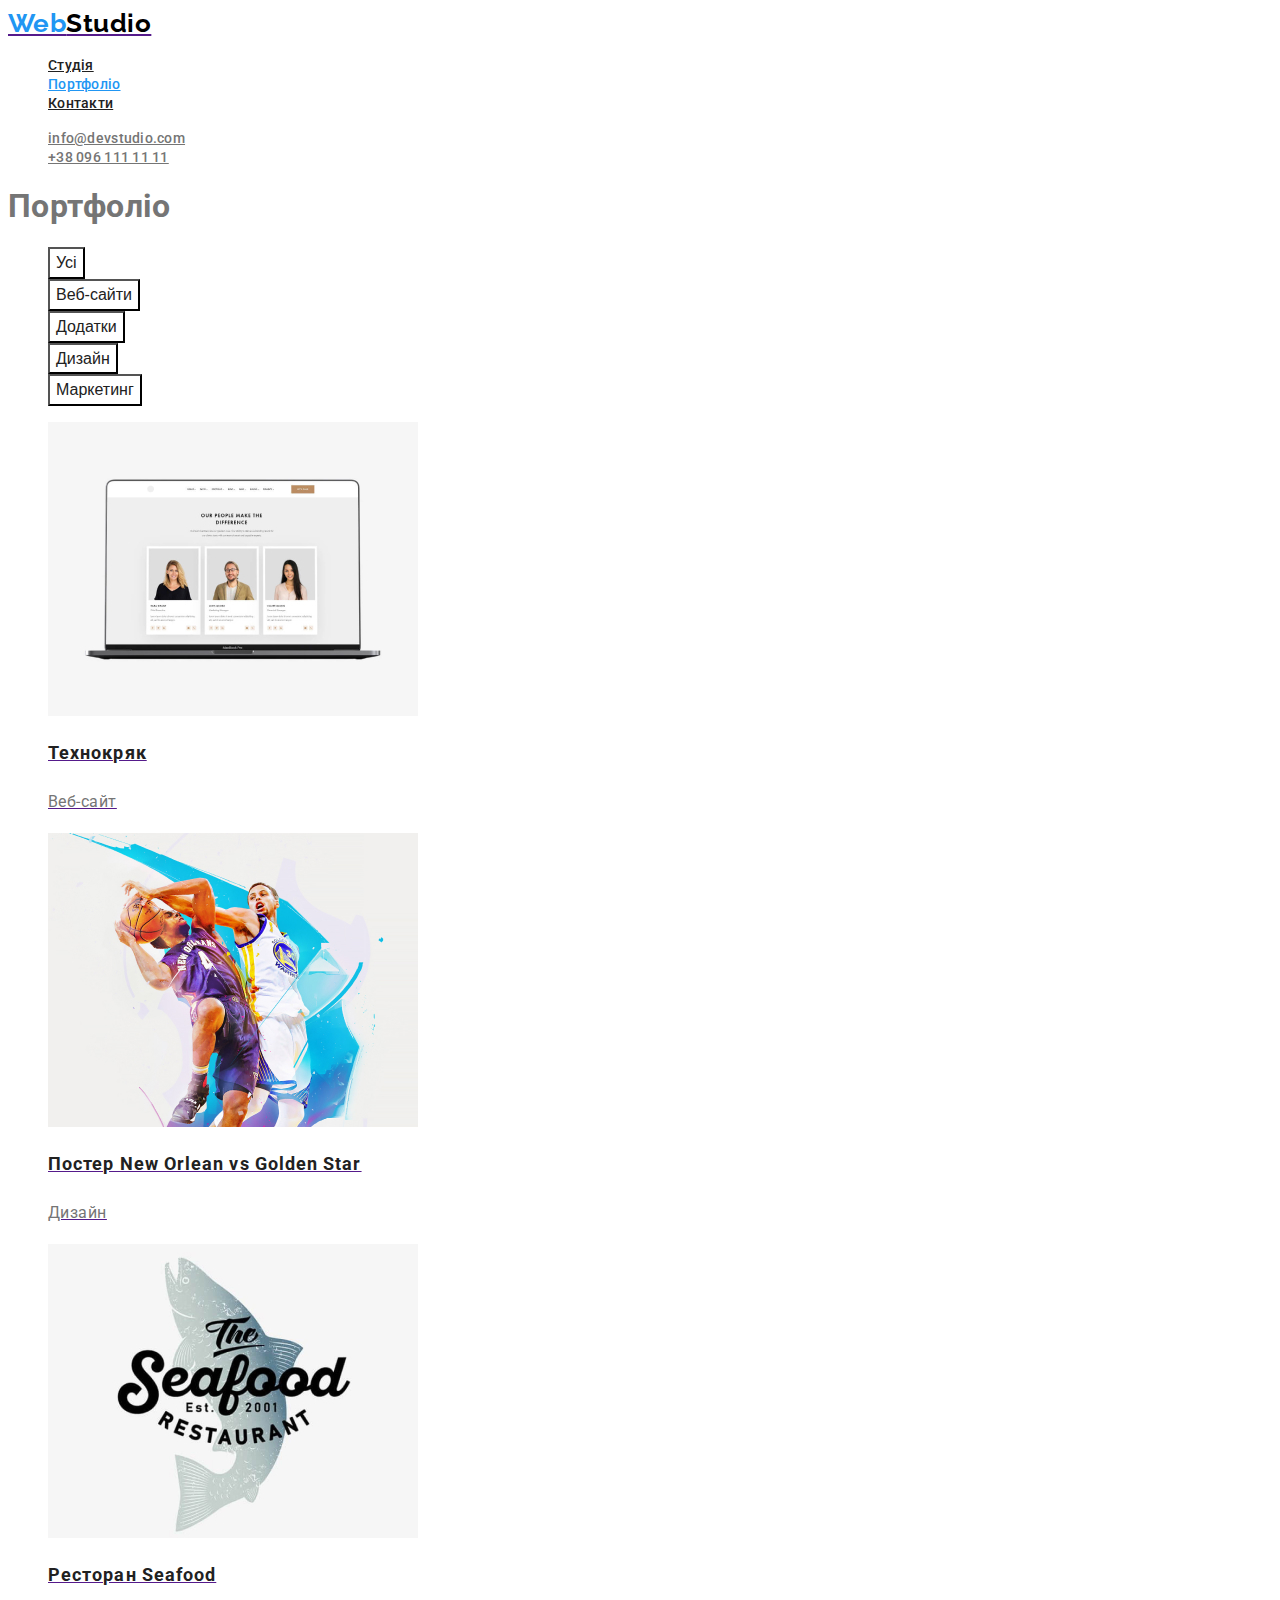
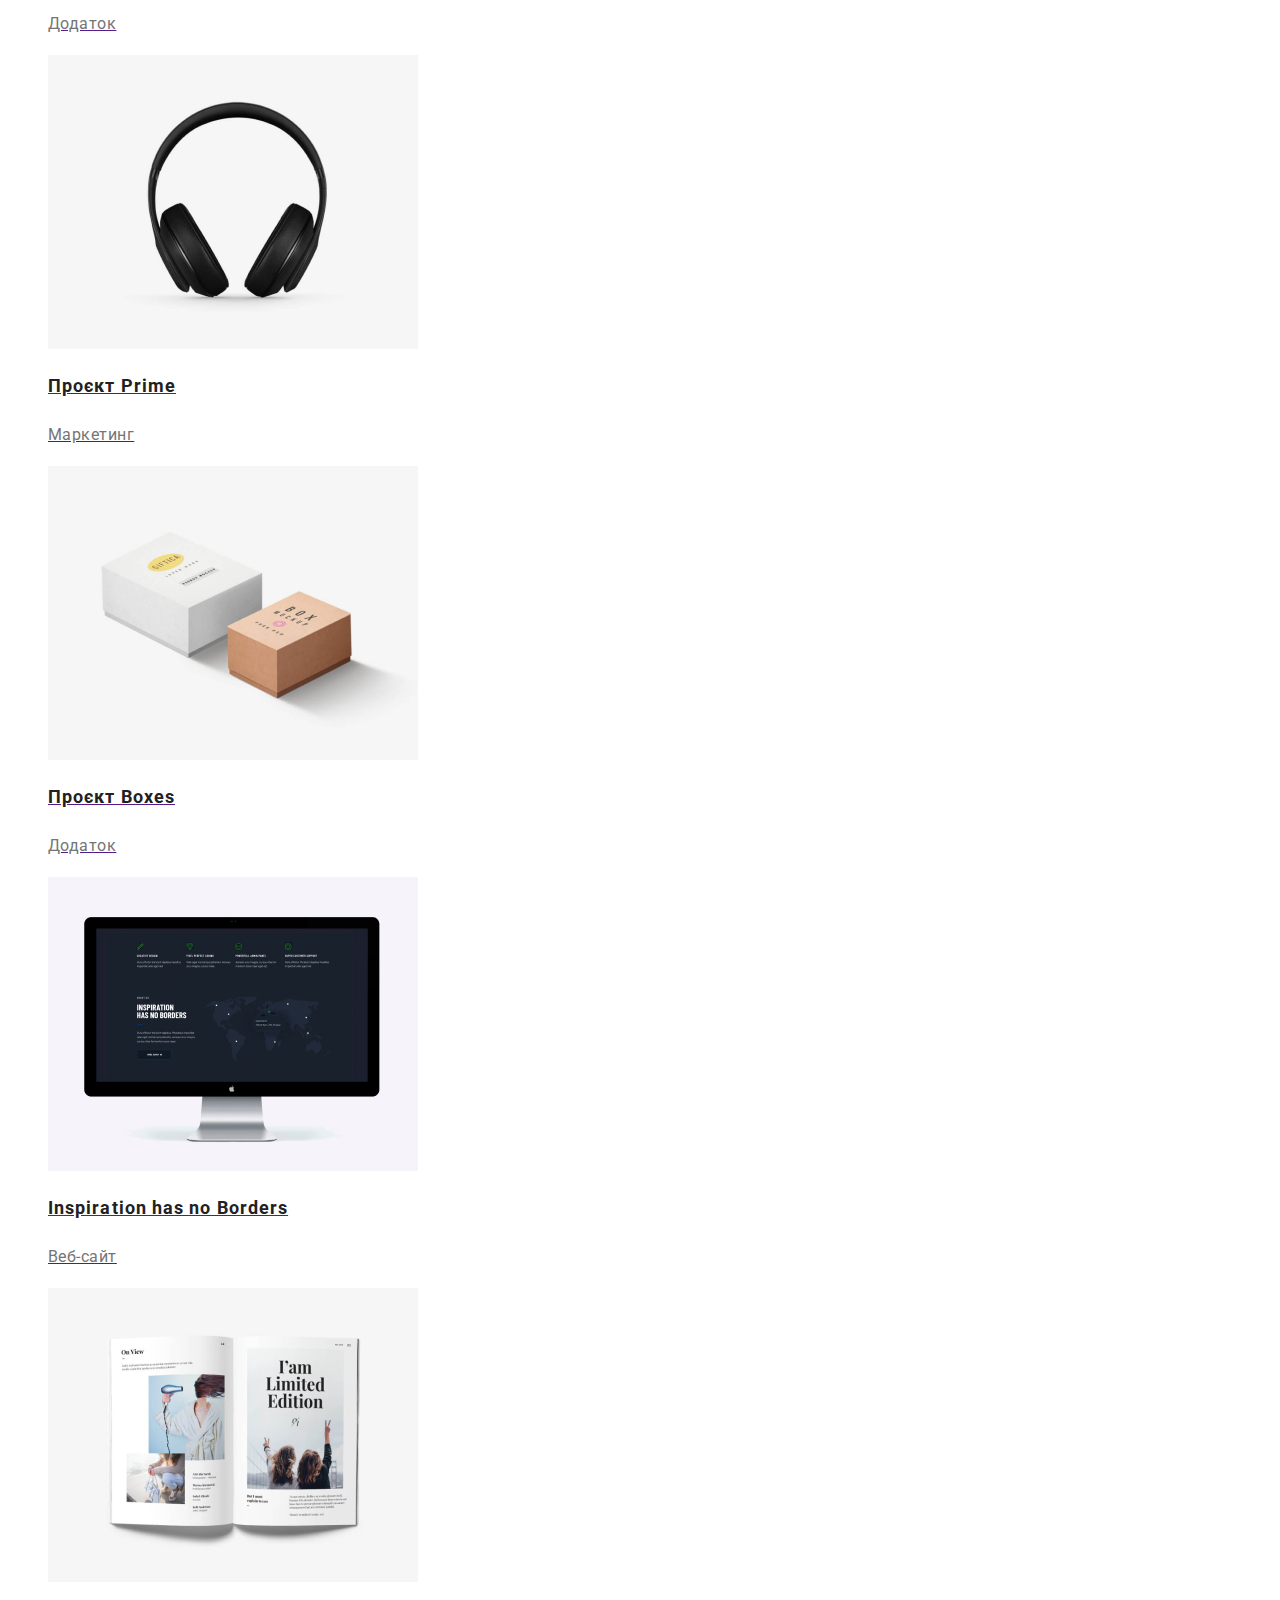
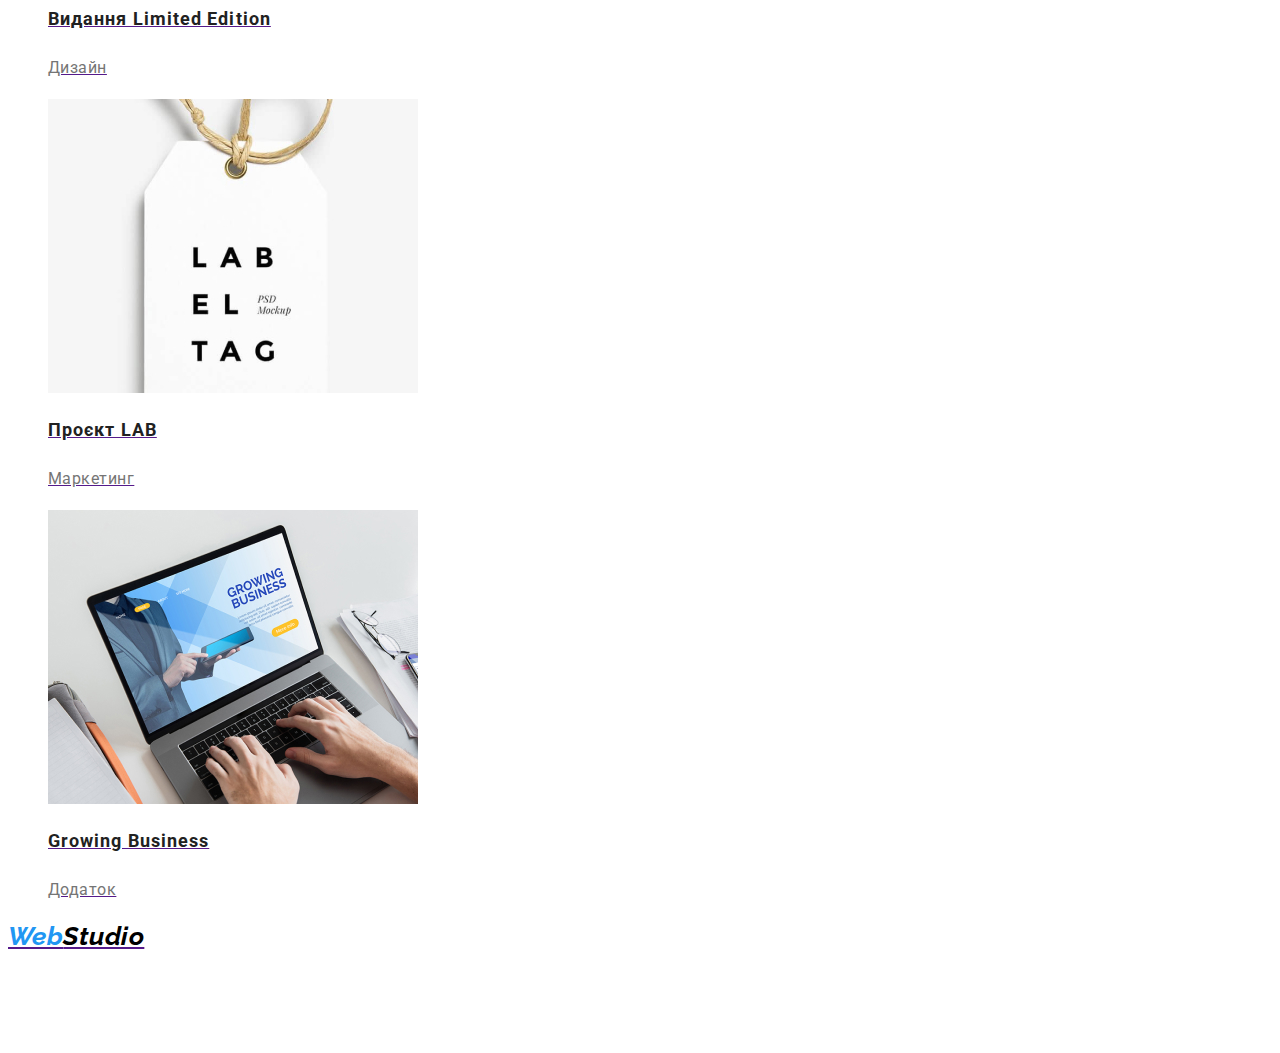
==== portfolio.html @ aeb6a616 "1" ====
<!DOCTYPE html>
<html lang="uk">
  <head>
    <meta charset="UTF-8" />
    <meta http-equiv="X-UA-Compatible" content="IE=edge" />
    <meta name="viewport" content="width=device-width, initial-scale=1.0" />
    <title>Document</title>
    <link rel="preconnect" href="https://fonts.googleapis.com" />
    <link rel="preconnect" href="https://fonts.gstatic.com" crossorigin />
    <link
      href="https://fonts.googleapis.com/css2?family=Raleway:wght@700&family=Roboto:wght@400;500;700;900&display=swap"
      rel="stylesheet"
    />
    <link rel="stylesheet" href="./css/styles.css" />
  </head>
  <body>
  <!--Верхня лінія-->
  <header>
    <a href="" class="logo"><span class="logo-blue">Web</span><span class="logo-black">Studio</span></a>
    <link rel="preconnect" href="https://fonts.googleapis.com" />
    <link rel="preconnect" href="https://fonts.gstatic.com" crossorigin />
    <nav>
      <ul class="site-nav list">
        <li><a href="./index.html" class="link">Студія</a></li>
        <li><a href="./portfolio.html" class="link current">Портфоліо</a></li>
        <li><a href="" class="link">Контакти</a></li>
      </ul>
    </nav>
    <ul class="auth-nav list">
      <li><a href="mailto:info@devstudio.com">info@devstudio.com</a></li>
      <li><a href="tel:+380961111111">+38 096 111 11 11</a></li>
    </ul>
  </header>
  <!--Шапка-->
<main>
  <h1>Портфоліо</h1>
  <!--Фільтр-->
  
  <ul class="list filter">
    <li><button type="button" class="button filter">Усі</button></li>
    <li><button type="button" class="button filter">Веб-сайти</button></li>
    <li><button type="button" class="button filter">Додатки</button></li>
    <li><button type="button" class="button filter">Дизайн</button></li>
    <li><button type="button" class="button filter">Маркетинг</button></li>
  </ul>
 
  <!--Приклади-->

  <section class="portfolio">
    <ul class="list">
      <li>
        <a href="">
          <img
            src="./images/img(8).jpg"
            alt="Веб-сайт Технокряк"
            width="370"
          />
          <h2>Технокряк</h2>
          <p>Веб-сайт</p></a
        >
      </li>
  
      <li>
        <a href=""
          ><img
            src="./images/img(9).jpg"
            alt="Постер для баскетбольного клубу"
            width="370"
          />
          <h2>Постер New Orlean vs Golden Star</h2>
          <p>Дизайн</p></a
        >
      </li>
  
      <li>
        <a href=""
          ><img
            src="./images/img(10).jpg"
            alt="Лого ресторана Seafood"
            width="370"
          />
          <h2>Ресторан Seafood</h2>
          <p>Додаток</p></a
        >
      </li>
      <li>
        <a href=""
          ><img
            src="./images/img(11).jpg"
            alt="Чорні навушники"
            width="370"
          />
          <h2>Проєкт Prime</h2>
          <p>Маркетинг</p></a
        >
      </li>
  
      <li>
        <a href=""
          ><img
            src="./images/img(12).jpg"
            alt="Лого проєкта Boxes з коробками"
            width="370"
          />
          <h2>Проєкт Boxes</h2>
          <p>Додаток</p></a
        >
      </li>
  
      <li>
        <a href=""
          ><img
            src="./images/img(13).jpg"
            alt="Приклад веб-сайту Натхнення немає кордонів"
            width="370"
          />
          <h2>Inspiration has no Borders</h2>
          <p>Веб-сайт</p></a
        >
      </li>
      <li>
        <a href=""
          ><img
            src="./images/img(14).jpg"
            alt="Приклад книги видання Limited Edition"
            width="370"
          />
          <h2>Видання Limited Edition</h2>
          <p>Дизайн</p></a
        >
      </li>
  
      <li>
        <a href=""
          ><img
            src="./images/img(15).jpg"
            alt="Лого проєкту LAB"
            width="370"
          />
          <h2>Проєкт LAB</h2>
          <p>Маркетинг</p></a
        >
      </li>
  
      <li>
        <a href=""
          ><img
            src="./images/img(16).jpg"
            alt="Приклад роботи з додатком Growing Business"
            width="370"
          />
          <h2>Growing Business</h2>
          <p>Додаток</p></a
        >
      </li>
    </ul>
  </section>
</main>
<!--Підвал-->
<footer>
  <address>
    <a href="" class="logo"><span class="logo-blue">Web</span><span class="logo-black">Studio</span></a>
    <ul class="list">
      <li><a href="">м. Київ, пр-т Лесі Українки, 26</a></li>
      <li><a class="footer-emaile" href="mailto:info@devstudio.com">info@devstudio.com</a></li>
      <li><a class="footer-telephon" href="tel:+380961111111">+38 096 111 11 11</a></li>
    </ul>
  </address>
</footer>
</body>
</html>
---- css/styles.css ----
:root{
    --primary-text-color: #757575;
    --h-text-color: #212121;
    --accent-color: #2196F3;
    --adress-color: rgba(255, 255, 255, 0.6);
    --primary-white-color: #ffffff;
    --bg-color: #2F303A;

}

body{
    font-family: Roboto, sans-serif;
    font: Roboto;
    position: relative;
    background-color: var(--primary-white-color);
    color: var(--primary-text-color);
    letter-spacing: 0.03em;
}

.button{
    cursor: pointer;
}

.list{
    list-style-type: none;
}

/* header */

.logo{
    font-family: Raleway, sans-serif;
    font-weight: 700;
    line-height: 1.19;
    font-size: 26px;
}
.logo-blue{
    color: #2196F3;
}
.logo-black{
    color: black;
} 
/* site nav */
.site-nav .link{
    color: var(--h-text-color);
    font-weight: 500;
    font-size: 14px;
    line-height: 1.14;
    letter-spacing: 0.02em; 
}
.site-nav .link.current{
    color: var(--accent-color);
}
.site-nav .link:hover,
.site-nav .link:focus{
    color: var(--accent-color);
}

/* auth nav */

.auth-nav a{
    color: var(--primary-text-color);
    font-weight: 500;
    font-size: 14px;
    line-height: 1.14;
    letter-spacing: 0.02em; 
}
.auth-nav a:hover,
.auth-nav a:focus{
    color: var(--accent-color);
}

/* order */
.order{
    color: var(--primary-white-color);
}
.order-text{
    font-weight: 900;
    letter-spacing: 0.06em;
    font-weight: 900;
    font-size: 44px;
    line-height: 1.36;
    text-align: center;
    letter-spacing: 0.06em;
}
.button.primary{
    color: var(--primary-white-color);
    background: var(--accent-color);
    letter-spacing: 0.06em;
}
/* main  */

.features h3{
    color: var(--h-text-color);
    font-weight: 700;
    font-size: 14px;
    line-height: 1.14;
}

.features p{
    font-size: 14px;
    line-height: 1.71;
}

/* examples */
.examples h2{
    color: var(--h-text-color);
    font-size: 36px;
    line-height: 1.16;
    text-align: center;
}

/* team */
.team h2{
    color: var(--h-text-color);
    font-size: 36px;
    line-height: 1.16;
    text-align: center;
}

.team h3{
    color: var(--h-text-color);
    font-weight: 500;
    font-size: 16px;
    line-height: 1.18;
    text-align: center;
}

.team p{
    font-size: 16px;
    line-height: 1.18;
    text-align: center;
}
/* footer */

footer ul a{
    color: var(--primary-white-color);

}

footer address{
    font-size: 14px;
    line-height: 1.71;
}

/* button */

.button.filter{
    color: var(--h-text-color);
    background-color: var(--primary-white-color);
    font-weight: 500;
    font-size: 16px;
    line-height: 1.62;
    text-align: center;
}
.button.filter:hover,
.button.filter:focus{
    color: var(--primary-white-color);
    background-color: var(--accent-color);
}

/* footer */

.footer-emaile{
    color: var(--adress-color);
}
.footer-telephon{
    color: var(--adress-color);
}

/* portfolio */

.portfolio h2{
    color: var(--h-text-color);
    font-weight: 700;
    font-size: 18px;
    line-height: 2;
    letter-spacing: 0.06em;
}
.portfolio p{
    color: var(--primary-text-color);
    font-size: 16px;
    line-height: 1.88;
}
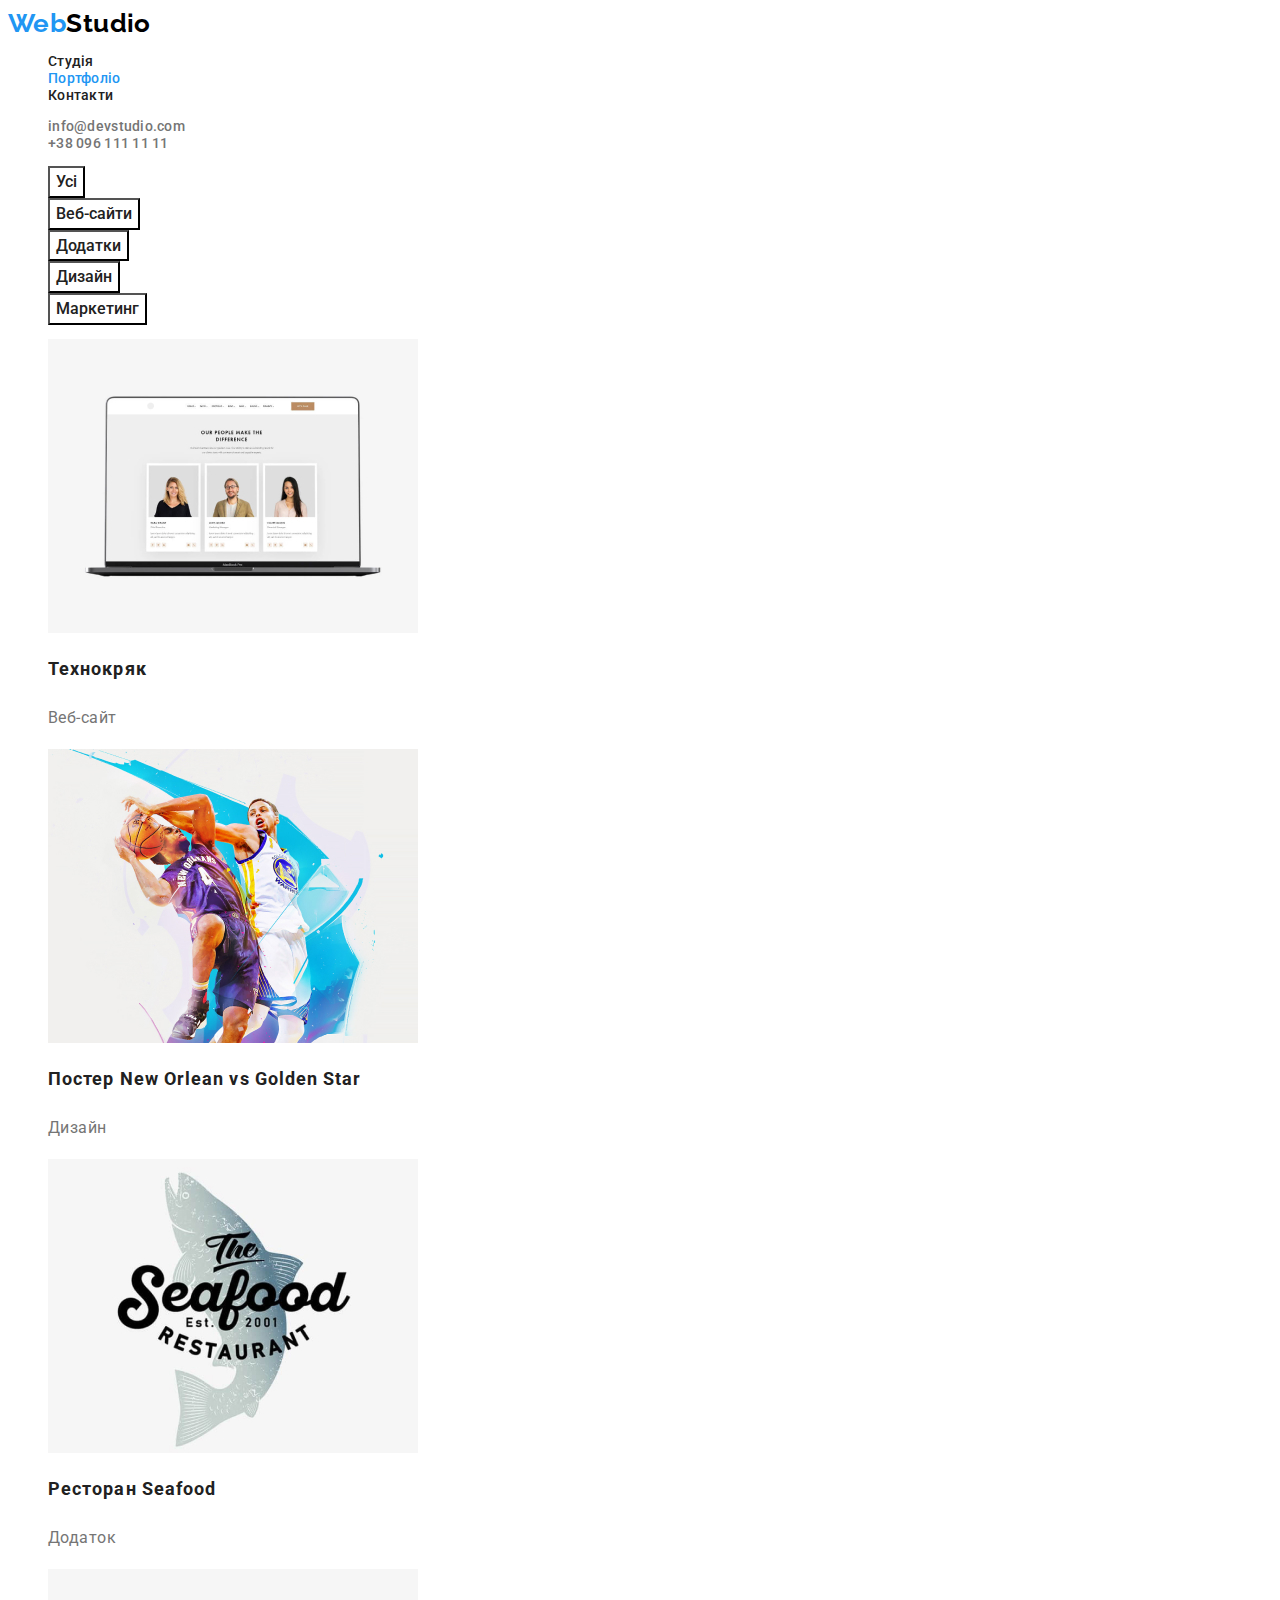
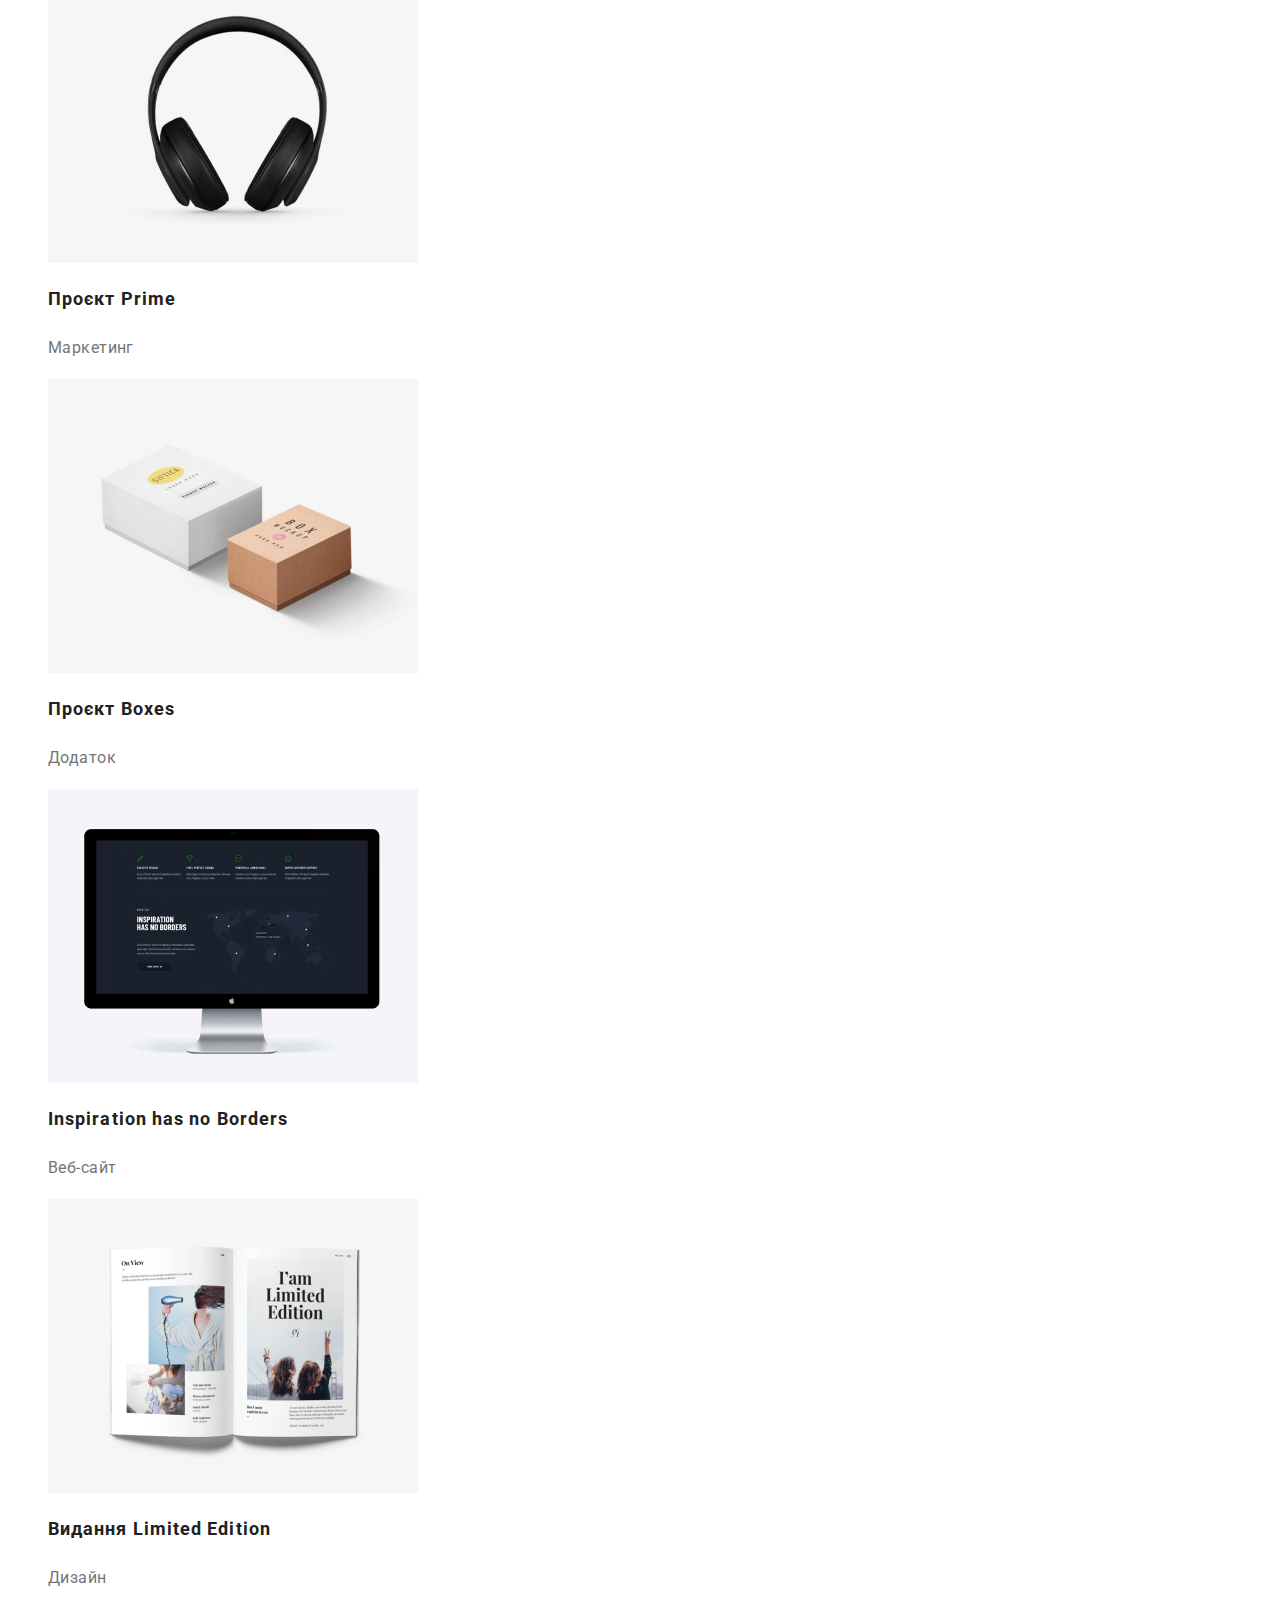
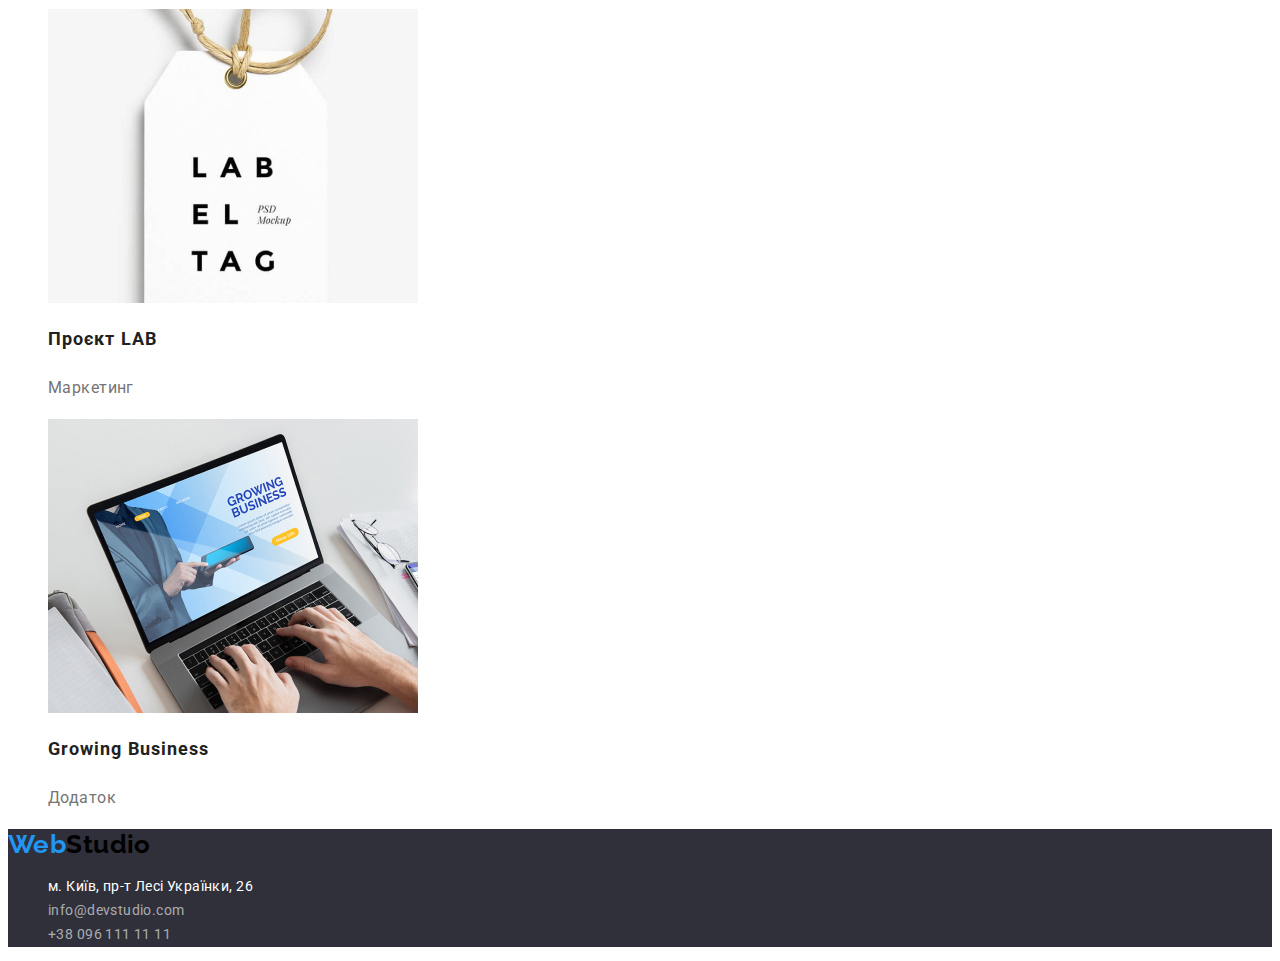
==== commit 584cd7b9: "10.22.22" ====
--- a/portfolio.html
+++ b/portfolio.html
@@ -14,158 +14,177 @@
     <link rel="stylesheet" href="./css/styles.css" />
   </head>
   <body>
-  <!--Верхня лінія-->
-  <header>
-    <a href="" class="logo"><span class="logo-blue">Web</span><span class="logo-black">Studio</span></a>
-    <link rel="preconnect" href="https://fonts.googleapis.com" />
-    <link rel="preconnect" href="https://fonts.gstatic.com" crossorigin />
-    <nav>
-      <ul class="site-nav list">
-        <li><a href="./index.html" class="link">Студія</a></li>
-        <li><a href="./portfolio.html" class="link current">Портфоліо</a></li>
-        <li><a href="" class="link">Контакти</a></li>
+    <!--Верхня лінія-->
+    <header>
+      <a href="" class="logo"
+        ><span class="logo-blue">Web</span
+        ><span class="logo-black">Studio</span></a
+      >
+      <nav>
+        <ul class="site-nav list">
+          <li><a href="./index.html" class="link">Студія</a></li>
+          <li><a href="./portfolio.html" class="link current">Портфоліо</a></li>
+          <li><a href="" class="link">Контакти</a></li>
+        </ul>
+      </nav>
+      <ul class="auth-nav list">
+        <li><a href="mailto:info@devstudio.com">info@devstudio.com</a></li>
+        <li><a href="tel:+380961111111">+38 096 111 11 11</a></li>
       </ul>
-    </nav>
-    <ul class="auth-nav list">
-      <li><a href="mailto:info@devstudio.com">info@devstudio.com</a></li>
-      <li><a href="tel:+380961111111">+38 096 111 11 11</a></li>
-    </ul>
-  </header>
-  <!--Шапка-->
-<main>
-  <h1>Портфоліо</h1>
-  <!--Фільтр-->
-  
-  <ul class="list filter">
-    <li><button type="button" class="button filter">Усі</button></li>
-    <li><button type="button" class="button filter">Веб-сайти</button></li>
-    <li><button type="button" class="button filter">Додатки</button></li>
-    <li><button type="button" class="button filter">Дизайн</button></li>
-    <li><button type="button" class="button filter">Маркетинг</button></li>
-  </ul>
- 
-  <!--Приклади-->
+    </header>
+    <!--Шапка-->
+    <main>
+      <section>
+        <h1 class="visually-hidden">Портфоліо</h1>
 
-  <section class="portfolio">
-    <ul class="list">
-      <li>
-        <a href="">
-          <img
-            src="./images/img(8).jpg"
-            alt="Веб-сайт Технокряк"
-            width="370"
-          />
-          <h2>Технокряк</h2>
-          <p>Веб-сайт</p></a
+        <!--Фільтр-->
+
+        <ul class="list filter">
+          <li><button type="button" class="button filter">Усі</button></li>
+          <li>
+            <button type="button" class="button filter">Веб-сайти</button>
+          </li>
+          <li><button type="button" class="button filter">Додатки</button></li>
+          <li><button type="button" class="button filter">Дизайн</button></li>
+          <li>
+            <button type="button" class="button filter">Маркетинг</button>
+          </li>
+        </ul>
+
+        <!--Приклади-->
+
+        <section class="portfolio">
+          <ul class="list">
+            <li>
+              <a href="">
+                <img
+                  src="./images/img(8).jpg"
+                  alt="Веб-сайт Технокряк"
+                  width="370"
+                />
+                <h2>Технокряк</h2>
+                <p>Веб-сайт</p></a
+              >
+            </li>
+
+            <li>
+              <a href=""
+                ><img
+                  src="./images/img(9).jpg"
+                  alt="Постер для баскетбольного клубу"
+                  width="370"
+                />
+                <h2>Постер New Orlean vs Golden Star</h2>
+                <p>Дизайн</p></a
+              >
+            </li>
+
+            <li>
+              <a href=""
+                ><img
+                  src="./images/img(10).jpg"
+                  alt="Лого ресторана Seafood"
+                  width="370"
+                />
+                <h2>Ресторан Seafood</h2>
+                <p>Додаток</p></a
+              >
+            </li>
+            <li>
+              <a href=""
+                ><img
+                  src="./images/img(11).jpg"
+                  alt="Чорні навушники"
+                  width="370"
+                />
+                <h2>Проєкт Prime</h2>
+                <p>Маркетинг</p></a
+              >
+            </li>
+
+            <li>
+              <a href=""
+                ><img
+                  src="./images/img(12).jpg"
+                  alt="Лого проєкта Boxes з коробками"
+                  width="370"
+                />
+                <h2>Проєкт Boxes</h2>
+                <p>Додаток</p></a
+              >
+            </li>
+
+            <li>
+              <a href=""
+                ><img
+                  src="./images/img(13).jpg"
+                  alt="Приклад веб-сайту Натхнення немає кордонів"
+                  width="370"
+                />
+                <h2>Inspiration has no Borders</h2>
+                <p>Веб-сайт</p></a
+              >
+            </li>
+            <li>
+              <a href=""
+                ><img
+                  src="./images/img(14).jpg"
+                  alt="Приклад книги видання Limited Edition"
+                  width="370"
+                />
+                <h2>Видання Limited Edition</h2>
+                <p>Дизайн</p></a
+              >
+            </li>
+
+            <li>
+              <a href=""
+                ><img
+                  src="./images/img(15).jpg"
+                  alt="Лого проєкту LAB"
+                  width="370"
+                />
+                <h2>Проєкт LAB</h2>
+                <p>Маркетинг</p></a
+              >
+            </li>
+
+            <li>
+              <a href=""
+                ><img
+                  src="./images/img(16).jpg"
+                  alt="Приклад роботи з додатком Growing Business"
+                  width="370"
+                />
+                <h2>Growing Business</h2>
+                <p>Додаток</p></a
+              >
+            </li>
+          </ul>
+        </section>
+      </section>
+    </main>
+    <!--Підвал-->
+    <footer>
+      <address>
+        <a href="" class="logo"
+          ><span class="logo-blue">Web</span
+          ><span class="logo-black">Studio</span></a
         >
-      </li>
-  
-      <li>
-        <a href=""
-          ><img
-            src="./images/img(9).jpg"
-            alt="Постер для баскетбольного клубу"
-            width="370"
-          />
-          <h2>Постер New Orlean vs Golden Star</h2>
-          <p>Дизайн</p></a
-        >
-      </li>
-  
-      <li>
-        <a href=""
-          ><img
-            src="./images/img(10).jpg"
-            alt="Лого ресторана Seafood"
-            width="370"
-          />
-          <h2>Ресторан Seafood</h2>
-          <p>Додаток</p></a
-        >
-      </li>
-      <li>
-        <a href=""
-          ><img
-            src="./images/img(11).jpg"
-            alt="Чорні навушники"
-            width="370"
-          />
-          <h2>Проєкт Prime</h2>
-          <p>Маркетинг</p></a
-        >
-      </li>
-  
-      <li>
-        <a href=""
-          ><img
-            src="./images/img(12).jpg"
-            alt="Лого проєкта Boxes з коробками"
-            width="370"
-          />
-          <h2>Проєкт Boxes</h2>
-          <p>Додаток</p></a
-        >
-      </li>
-  
-      <li>
-        <a href=""
-          ><img
-            src="./images/img(13).jpg"
-            alt="Приклад веб-сайту Натхнення немає кордонів"
-            width="370"
-          />
-          <h2>Inspiration has no Borders</h2>
-          <p>Веб-сайт</p></a
-        >
-      </li>
-      <li>
-        <a href=""
-          ><img
-            src="./images/img(14).jpg"
-            alt="Приклад книги видання Limited Edition"
-            width="370"
-          />
-          <h2>Видання Limited Edition</h2>
-          <p>Дизайн</p></a
-        >
-      </li>
-  
-      <li>
-        <a href=""
-          ><img
-            src="./images/img(15).jpg"
-            alt="Лого проєкту LAB"
-            width="370"
-          />
-          <h2>Проєкт LAB</h2>
-          <p>Маркетинг</p></a
-        >
-      </li>
-  
-      <li>
-        <a href=""
-          ><img
-            src="./images/img(16).jpg"
-            alt="Приклад роботи з додатком Growing Business"
-            width="370"
-          />
-          <h2>Growing Business</h2>
-          <p>Додаток</p></a
-        >
-      </li>
-    </ul>
-  </section>
-</main>
-<!--Підвал-->
-<footer>
-  <address>
-    <a href="" class="logo"><span class="logo-blue">Web</span><span class="logo-black">Studio</span></a>
-    <ul class="list">
-      <li><a href="">м. Київ, пр-т Лесі Українки, 26</a></li>
-      <li><a class="footer-emaile" href="mailto:info@devstudio.com">info@devstudio.com</a></li>
-      <li><a class="footer-telephon" href="tel:+380961111111">+38 096 111 11 11</a></li>
-    </ul>
-  </address>
-</footer>
-</body>
+        <ul class="list">
+          <li><a href="">м. Київ, пр-т Лесі Українки, 26</a></li>
+          <li>
+            <a class="footer-emaile" href="mailto:info@devstudio.com"
+              >info@devstudio.com</a
+            >
+          </li>
+          <li>
+            <a class="footer-telephon" href="tel:+380961111111"
+              >+38 096 111 11 11</a
+            >
+          </li>
+        </ul>
+      </address>
+    </footer>
+  </body>
 </html>
--- a/css/styles.css
+++ b/css/styles.css
@@ -10,17 +10,30 @@
 
 body{
     font-family: Roboto, sans-serif;
-    font: Roboto;
-    position: relative;
+    font-size: 14px;
     background-color: var(--primary-white-color);
     color: var(--primary-text-color);
     letter-spacing: 0.03em;
+    text-decoration: none;
 }
 
 .button{
     cursor: pointer;
-}
-
+    font-family: inherit;
+}
+.visually-hidden {
+    position: absolute;
+    width: 1px;
+    height: 1px;
+    margin: -1px;
+    border: 0;
+    padding: 0;
+    
+    white-space: nowrap;
+    clip-path: inset(100%);
+    clip: rect(0 0 0 0);
+    overflow: hidden;
+  }
 .list{
     list-style-type: none;
 }
@@ -30,8 +43,10 @@
 .logo{
     font-family: Raleway, sans-serif;
     font-weight: 700;
+    font-style: normal;
     line-height: 1.19;
     font-size: 26px;
+    text-decoration: none;
 }
 .logo-blue{
     color: #2196F3;
@@ -43,9 +58,9 @@
 .site-nav .link{
     color: var(--h-text-color);
     font-weight: 500;
-    font-size: 14px;
     line-height: 1.14;
-    letter-spacing: 0.02em; 
+    letter-spacing: 0.02em;
+    text-decoration: none; 
 }
 .site-nav .link.current{
     color: var(--accent-color);
@@ -53,6 +68,7 @@
 .site-nav .link:hover,
 .site-nav .link:focus{
     color: var(--accent-color);
+    text-decoration: none;
 }
 
 /* auth nav */
@@ -60,9 +76,9 @@
 .auth-nav a{
     color: var(--primary-text-color);
     font-weight: 500;
-    font-size: 14px;
     line-height: 1.14;
-    letter-spacing: 0.02em; 
+    letter-spacing: 0.02em;
+    text-decoration: none; 
 }
 .auth-nav a:hover,
 .auth-nav a:focus{
@@ -72,6 +88,7 @@
 /* order */
 .order{
     color: var(--primary-white-color);
+    background-color: var(--bg-color);
 }
 .order-text{
     font-weight: 900;
@@ -86,18 +103,18 @@
     color: var(--primary-white-color);
     background: var(--accent-color);
     letter-spacing: 0.06em;
+    font-size: 16px;
+    line-height: 1.87;
 }
 /* main  */
 
 .features h3{
     color: var(--h-text-color);
-    font-weight: 700;
     font-size: 14px;
     line-height: 1.14;
 }
 
 .features p{
-    font-size: 14px;
     line-height: 1.71;
 }
 
@@ -131,16 +148,30 @@
     text-align: center;
 }
 /* footer */
-
+footer{
+    background-color: var(--bg-color);
+}
 footer ul a{
     color: var(--primary-white-color);
+    text-decoration: none;
 
 }
 
 footer address{
-    font-size: 14px;
     line-height: 1.71;
-}
+    font-style: normal;
+}
+footer address a:hover,
+footer address a:focus{
+    color: var(--accent-color);
+}
+.footer-emaile{
+    color: var(--adress-color);
+}
+.footer-telephon{
+    color: var(--adress-color);
+}
+
 
 /* button */
 
@@ -158,20 +189,15 @@
     background-color: var(--accent-color);
 }
 
-/* footer */
-
-.footer-emaile{
-    color: var(--adress-color);
-}
-.footer-telephon{
-    color: var(--adress-color);
-}
+
 
 /* portfolio */
 
+.portfolio a{
+    text-decoration: none;
+}
 .portfolio h2{
     color: var(--h-text-color);
-    font-weight: 700;
     font-size: 18px;
     line-height: 2;
     letter-spacing: 0.06em;
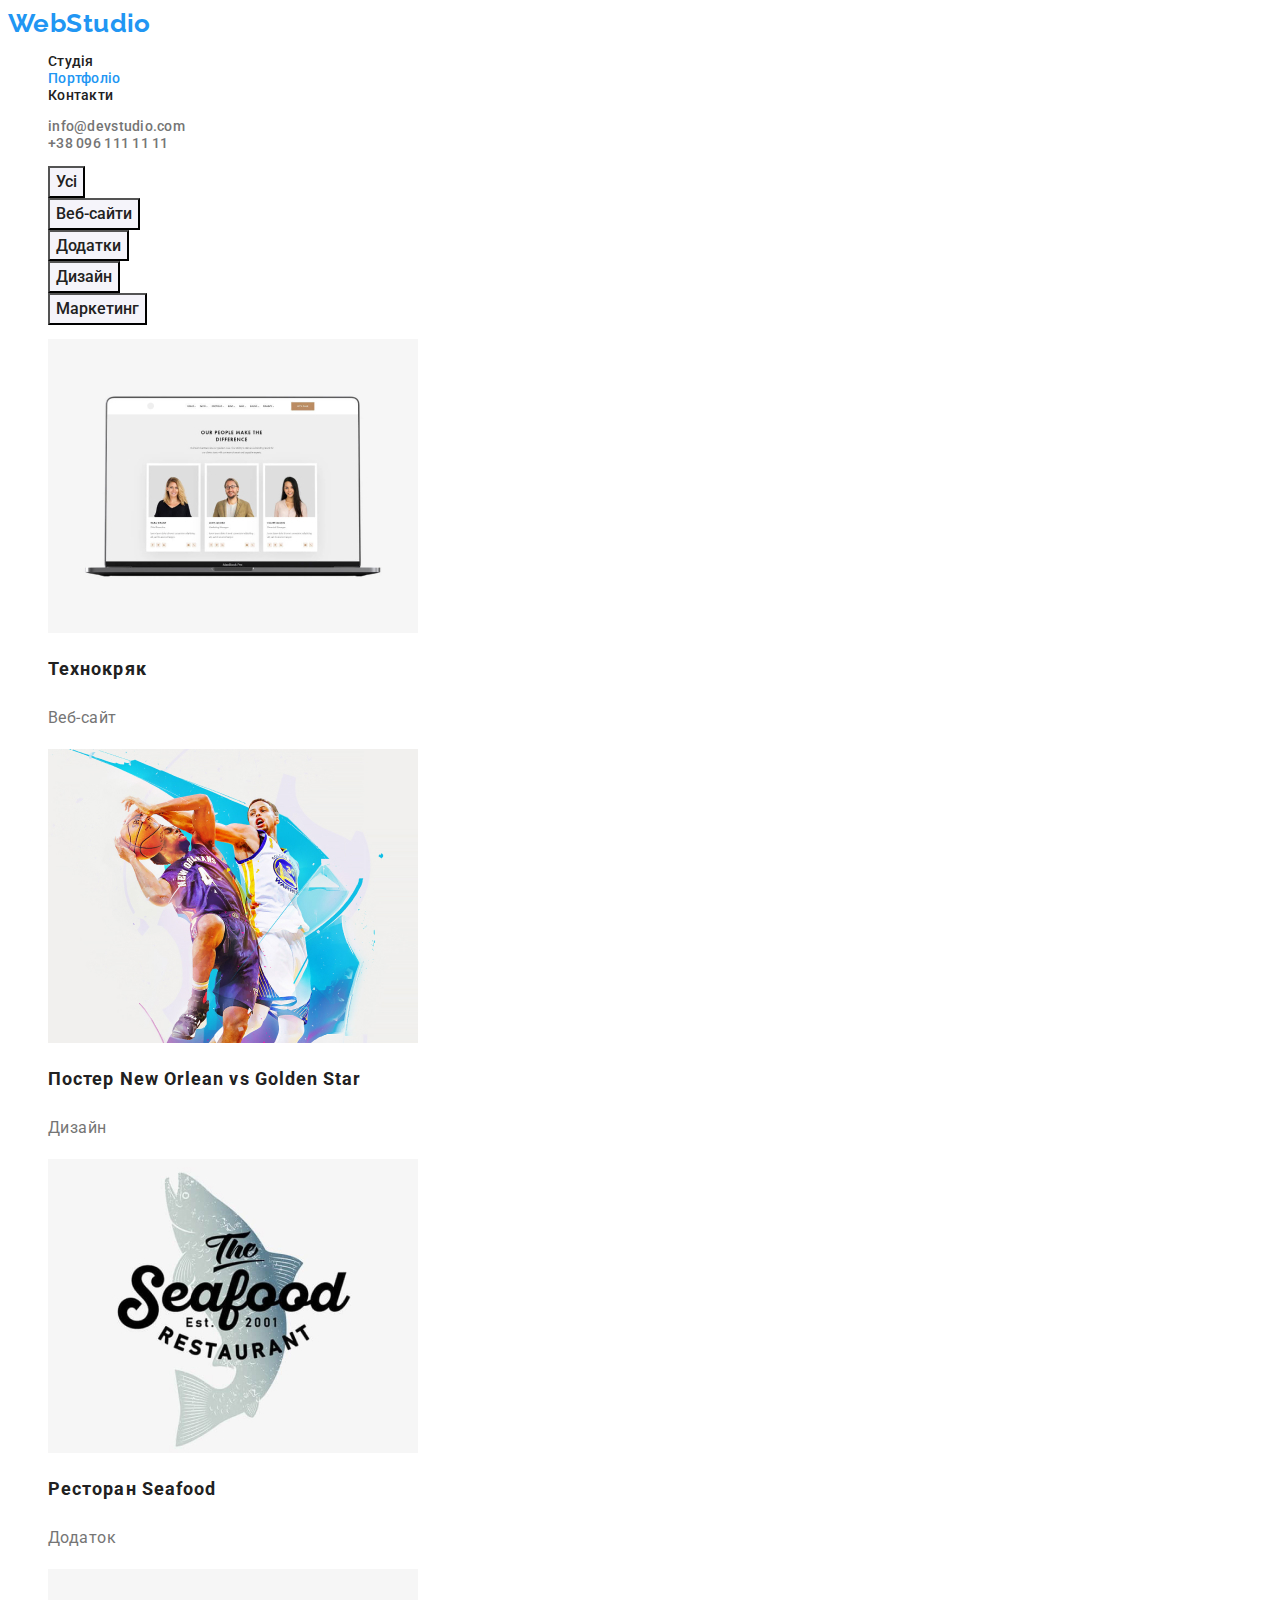
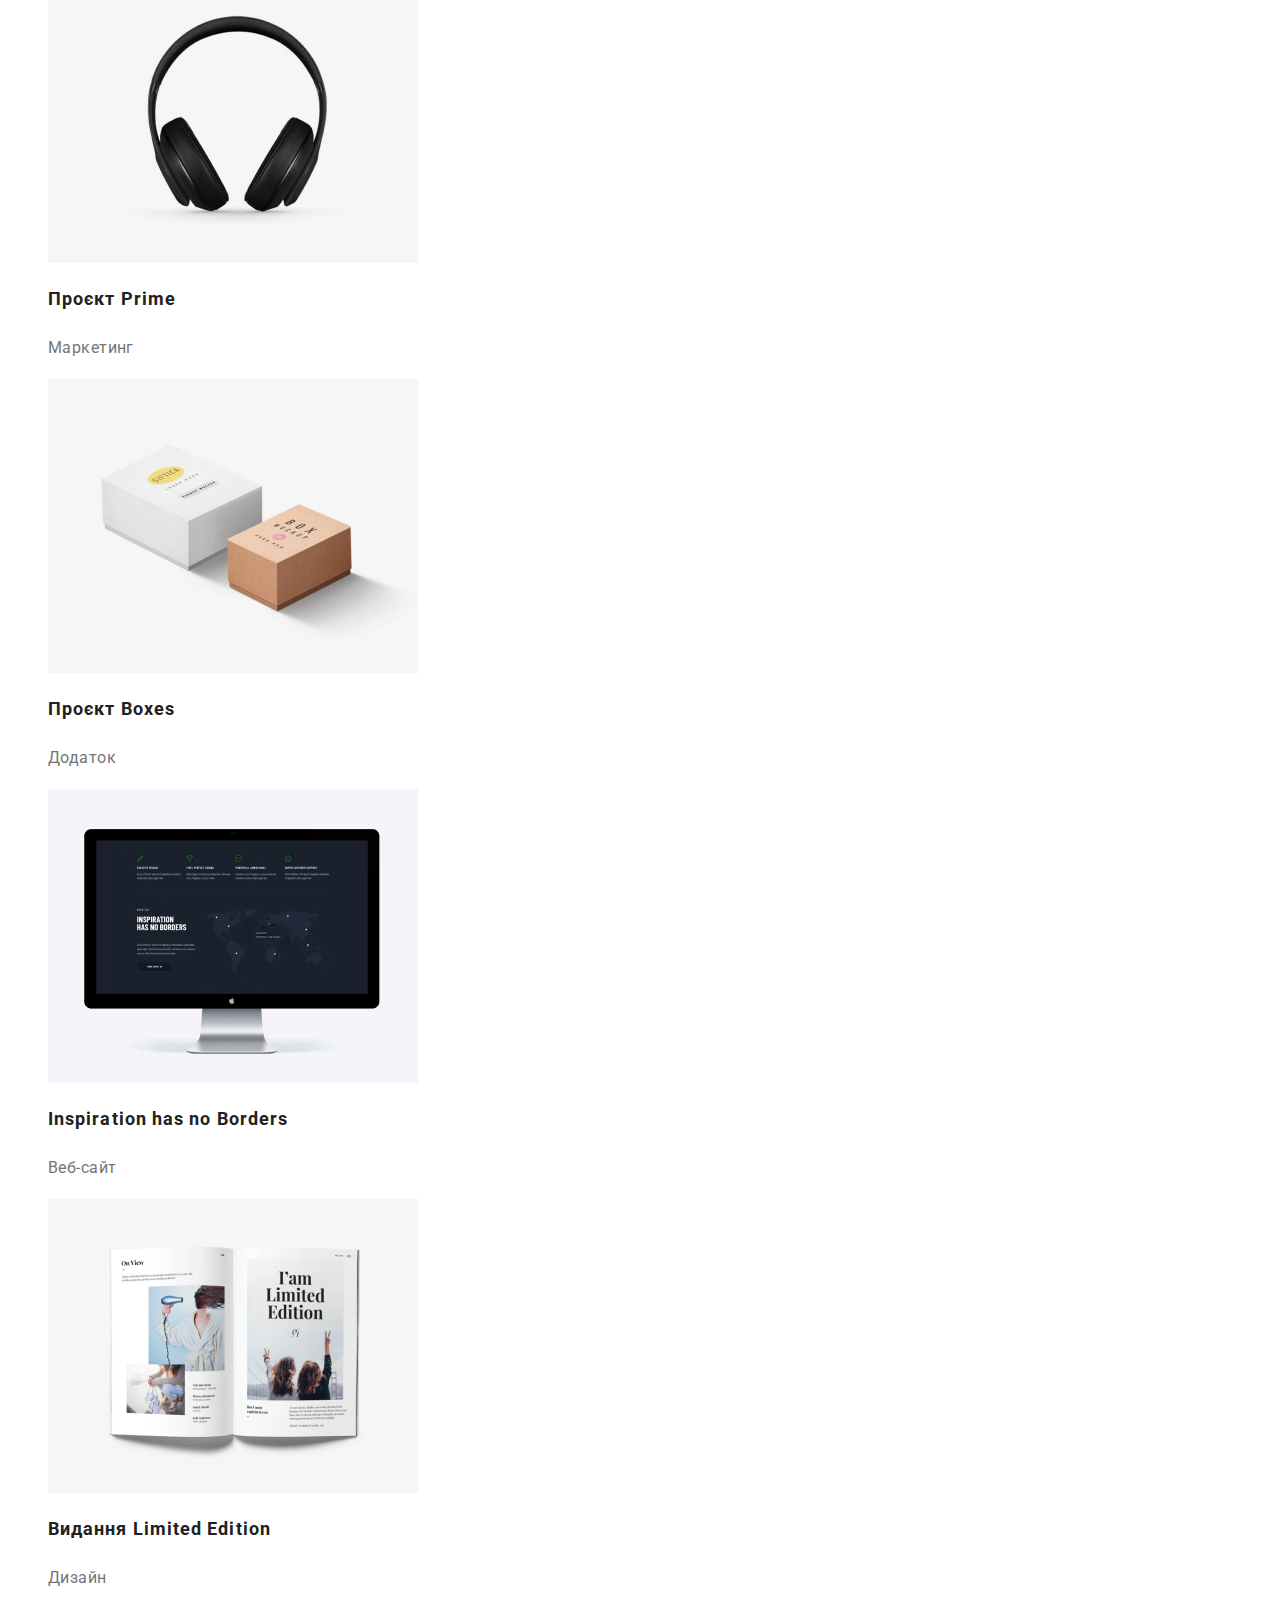
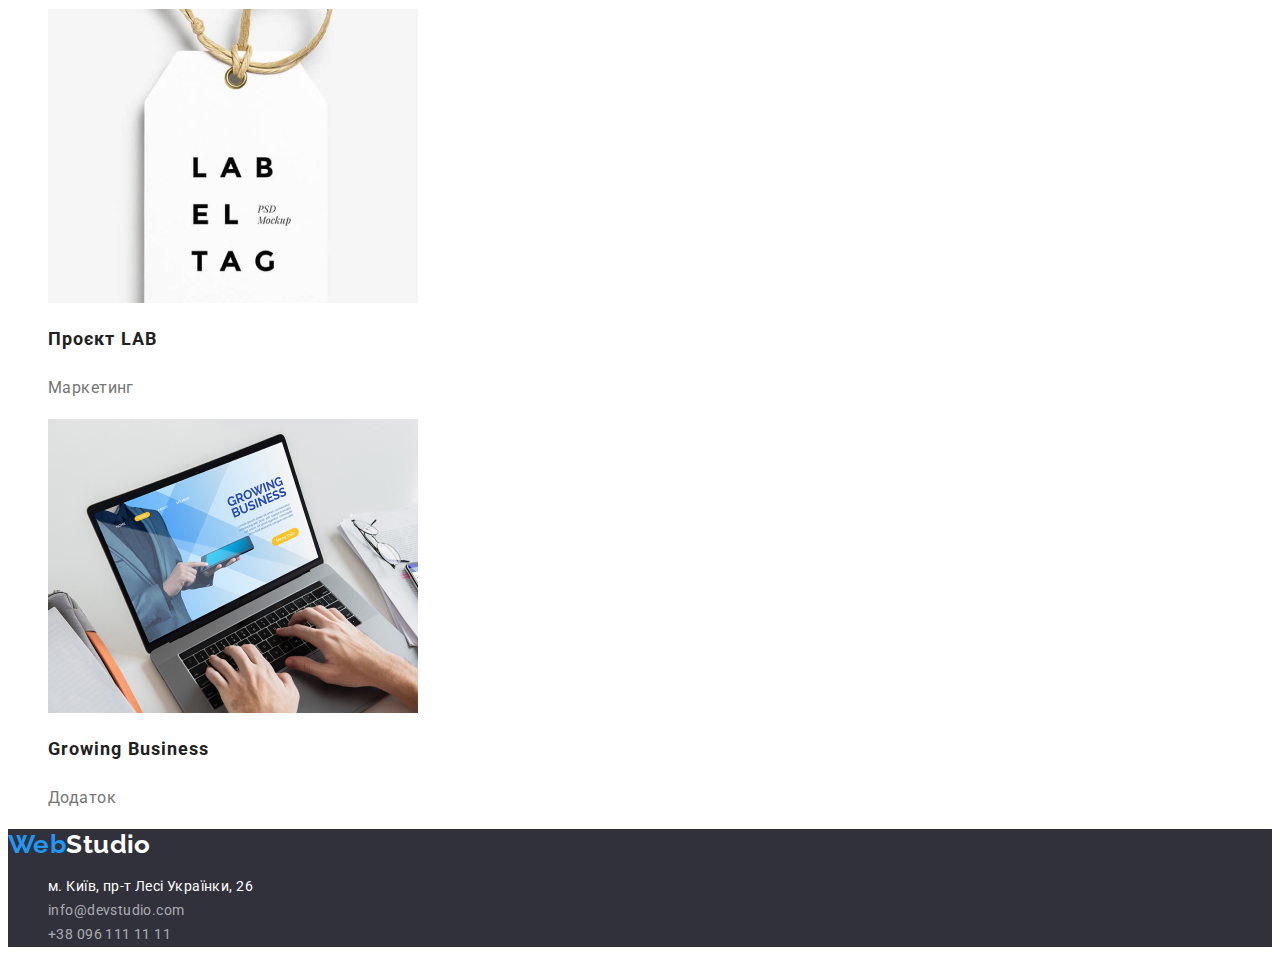
==== commit d6acedd4: "10.23.22" ====
--- a/portfolio.html
+++ b/portfolio.html
@@ -16,7 +16,7 @@
   <body>
     <!--Верхня лінія-->
     <header>
-      <a href="" class="logo"
+      <a href="./index.html" class="logo"
         ><span class="logo-blue">Web</span
         ><span class="logo-black">Studio</span></a
       >
@@ -167,9 +167,9 @@
     <!--Підвал-->
     <footer>
       <address>
-        <a href="" class="logo"
+        <a href="./index.html" class="logo"
           ><span class="logo-blue">Web</span
-          ><span class="logo-black">Studio</span></a
+          ><span class="logo-white">Studio</span></a
         >
         <ul class="list">
           <li><a href="">м. Київ, пр-т Лесі Українки, 26</a></li>
--- a/css/styles.css
+++ b/css/styles.css
@@ -4,8 +4,11 @@
     --accent-color: #2196F3;
     --adress-color: rgba(255, 255, 255, 0.6);
     --primary-white-color: #ffffff;
-    --bg-color: #2F303A;
-
+    --bg-color: hsl(235, 10%, 21%);
+    --rgba-logo-black: rgba(33, 150, 243, 1);
+    --rgba-logo-white: rgba(255, 255, 255, 1);
+    --rgba-logo-blue: rgba(33, 150, 243, 1);
+    --botton-bgd: #F5F4FA;
 }
 
 body{
@@ -14,7 +17,6 @@
     background-color: var(--primary-white-color);
     color: var(--primary-text-color);
     letter-spacing: 0.03em;
-    text-decoration: none;
 }
 
 .button{
@@ -49,11 +51,14 @@
     text-decoration: none;
 }
 .logo-blue{
-    color: #2196F3;
+    color: var(--rgba-logo-blue);
 }
 .logo-black{
-    color: black;
+    color: var(--rgba-logo-black);
 } 
+.logo-white{
+    color: var(--rgba-logo-white);
+}
 /* site nav */
 .site-nav .link{
     color: var(--h-text-color);
@@ -103,8 +108,11 @@
     color: var(--primary-white-color);
     background: var(--accent-color);
     letter-spacing: 0.06em;
-    font-size: 16px;
+    font-style: bold;
+    font-size: 16px;
+    font-family: inherit;
     line-height: 1.87;
+
 }
 /* main  */
 
@@ -172,6 +180,7 @@
     color: var(--adress-color);
 }
 
+/* main portfolio */
 
 /* button */
 
@@ -182,6 +191,7 @@
     font-size: 16px;
     line-height: 1.62;
     text-align: center;
+    background-color: var(--botton-bgd);
 }
 .button.filter:hover,
 .button.filter:focus{
